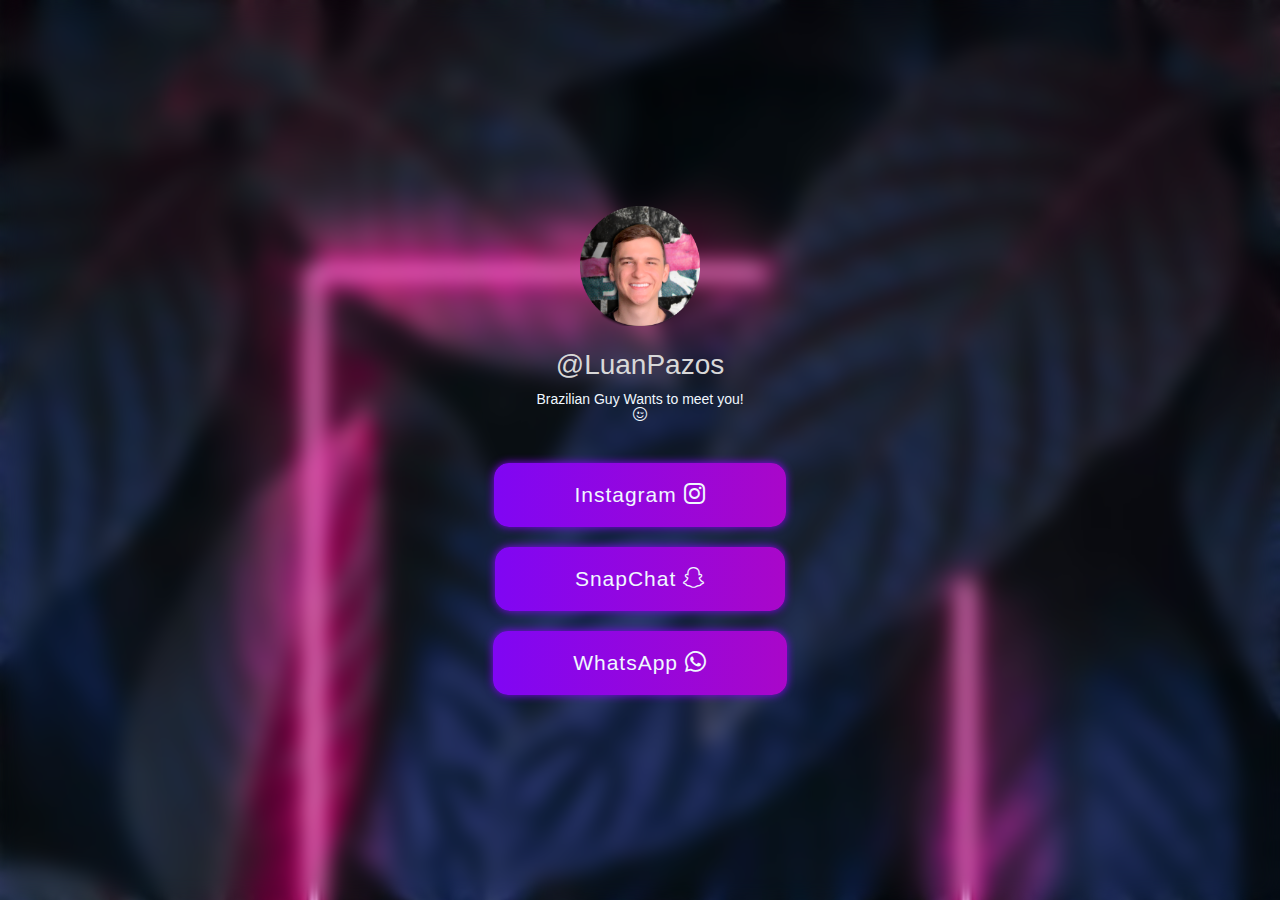
==== index.html @ 60bf1b03 "update 1.2" ====
<!DOCTYPE html>
<html lang="pt-br">
<head>
    <meta charset="UTF-8">
    <meta name="viewport" content="width=device-width, initial-scale=1.0">
    <title>LuanPazos</title>
    <link rel="stylesheet" href="style.css">
    <link rel="stylesheet" href="https://fonts.googleapis.com/css2?family=Roboto:wght@400;700&display=swap">
    <link rel="stylesheet" href="https://cdn.jsdelivr.net/npm/bootstrap-icons@1.11.3/font/bootstrap-icons.min.css">
    <link rel="icon" href="fotoperfil.png" type="image/x-icon">

</head>
<body>
  <div class="container"> 
    <header>
      <img src="fotoperfil.png" alt="" srcset="Minha foto de perfil">
      <h1>@LuanPazos</h1>
      <p>Brazilian Guy Wants to meet you!</p>
      <i class="bi bi-emoji-wink"></i>
    </header>

    <section class="botoes-links">
      <a href="https://instagram.com/luanpazos" target="_blank" class="link">
        <button class="degrade">
          <span>Instagram</span>
          <i class="bi bi-instagram"></i>
        </button>
      </a>

      <a href="https://snapchat.com/t/VVvEyVbK" target="_blank" class="link">
        <button class="degrade">
          <span>SnapChat</span>
          <i class="bi bi-snapchat"></i>
        </button>
      <a href="https://wa.me/5573999571174" target="_blank" class="link">
        <button class="degrade">
          <span>WhatsApp</span>
          <i class="bi bi-whatsapp"></i>
        </button>
    </section>
  </div>
</body>
</html>
---- style.css ----
*{
  margin: 0;
  padding: 0;
  box-sizing: border-box;
  font-family: 'Outfit', sans-serif;
}

html{
  height: 100vh;
  font-size: 14px;

}

body{
  background-color: #282828;
  height: 100%;
  background-image: url('background.jpg');
  background-repeat: no-repeat;
  background-size: cover;
  height: 100%;
}

body::before {
  content: "";
  position: absolute;
  top: 0;
  left: 0;
  width: 100%;
  height: 100%;
  background-image: url('background.jpg');
  background-repeat: no-repeat;
  background-size: cover;
  filter: blur(10px);
  z-index: -1;
}

.container{
  height: 100vh;
  max-width: 550px;
  margin: 0 auto;
  display: flex;
  flex-direction: column;
  justify-content: center;
  padding: 20px;
  color: aliceblue;
}

header{
  text-align: center;
  margin-bottom: 40px;

}

header img{
  max-width: 120px;
  margin-bottom: 20px;
}

header h1{
  font-size: 2rem;
  margin-bottom: 10px;
  color: #d8d8d8;
  font-weight: 400;
}

section.botoes-links{
  display: flex;
  flex-direction: column;
  align-items: center;
  gap: 20px;
}

a.link button{
  padding: 20px 80px;
  border: none;
  border-radius: 15px;
  color: aliceblue;
  font-size: 1.5rem;
  cursor: pointer;
  transition: background-color 0.3s;
  transition: .2s;
  background: linear-gradient(90deg, #8006f3 0%, #a907c9 100%);
  box-shadow: 0 0 8px #8006f3;
  font-weight: 500;
  
  letter-spacing: 1px;
  text-align: center;
  text-decoration: none;
  display: inline-block;
  width: 100%;

}




a.link button:hover{
  background-color: #b700ff;
  transform: scale(1.03);
}
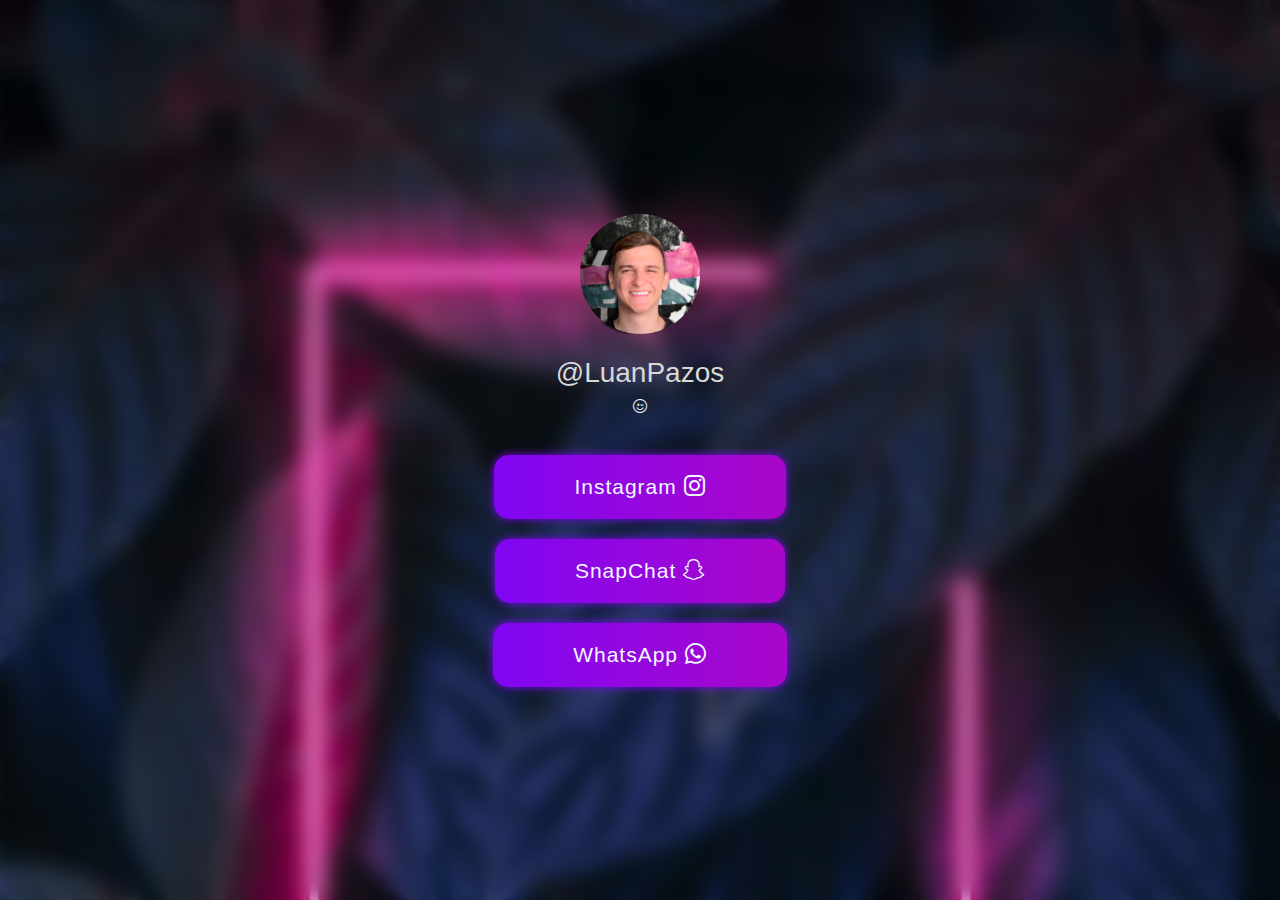
==== commit d021dd72: "Update index.html" ====
--- a/index.html
+++ b/index.html
@@ -15,7 +15,7 @@
     <header>
       <img src="fotoperfil.png" alt="" srcset="Minha foto de perfil">
       <h1>@LuanPazos</h1>
-      <p>Brazilian Guy Wants to meet you!</p>
+      <p></p>
       <i class="bi bi-emoji-wink"></i>
     </header>
 
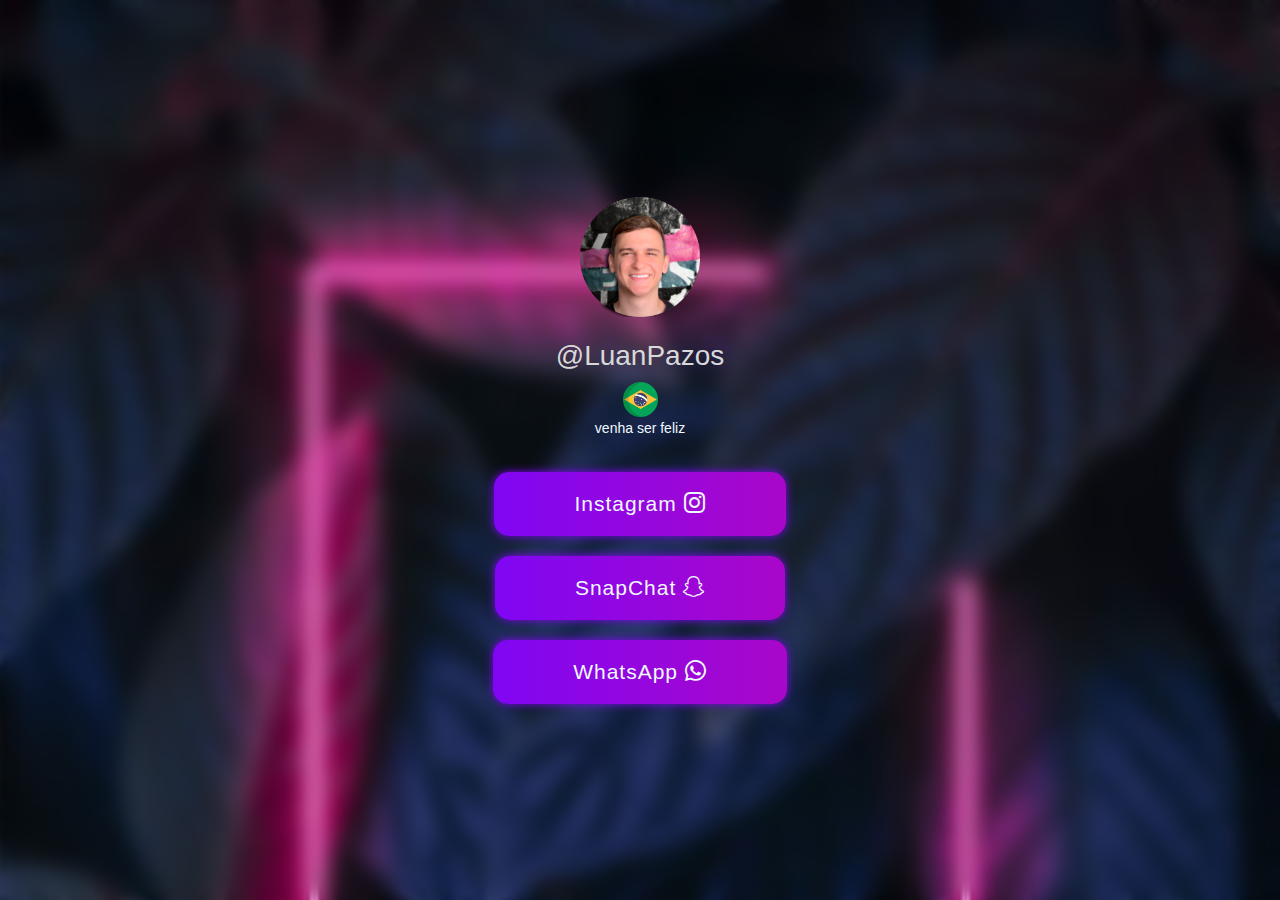
==== commit 21c6a42e: "update 1.5" ====
--- a/index.html
+++ b/index.html
@@ -11,12 +11,13 @@
 
 </head>
 <body>
-  <div class="container"> 
+  <div class="container">
     <header>
       <img src="fotoperfil.png" alt="" srcset="Minha foto de perfil">
       <h1>@LuanPazos</h1>
-      <p></p>
-      <i class="bi bi-emoji-wink"></i>
+      <p><img src="brazil-flag.png" alt="" class="flag"></p>
+      <p>venha ser feliz</p>
+      <img src="brazil-flag.png" alt="" srcset="brazil" class="flag">
     </header>
 
     <section class="botoes-links">
--- a/style.css
+++ b/style.css
@@ -47,8 +47,7 @@
 
 header{
   text-align: center;
-  margin-bottom: 40px;
-
+  margin-bottom: 20px;
 }
 
 header img{
@@ -56,12 +55,19 @@
   margin-bottom: 20px;
 }
 
+.flag{
+  width: 2.5rem;
+  margin: 0 auto;
+}
+
+
 header h1{
   font-size: 2rem;
   margin-bottom: 10px;
   color: #d8d8d8;
   font-weight: 400;
 }
+
 
 section.botoes-links{
   display: flex;
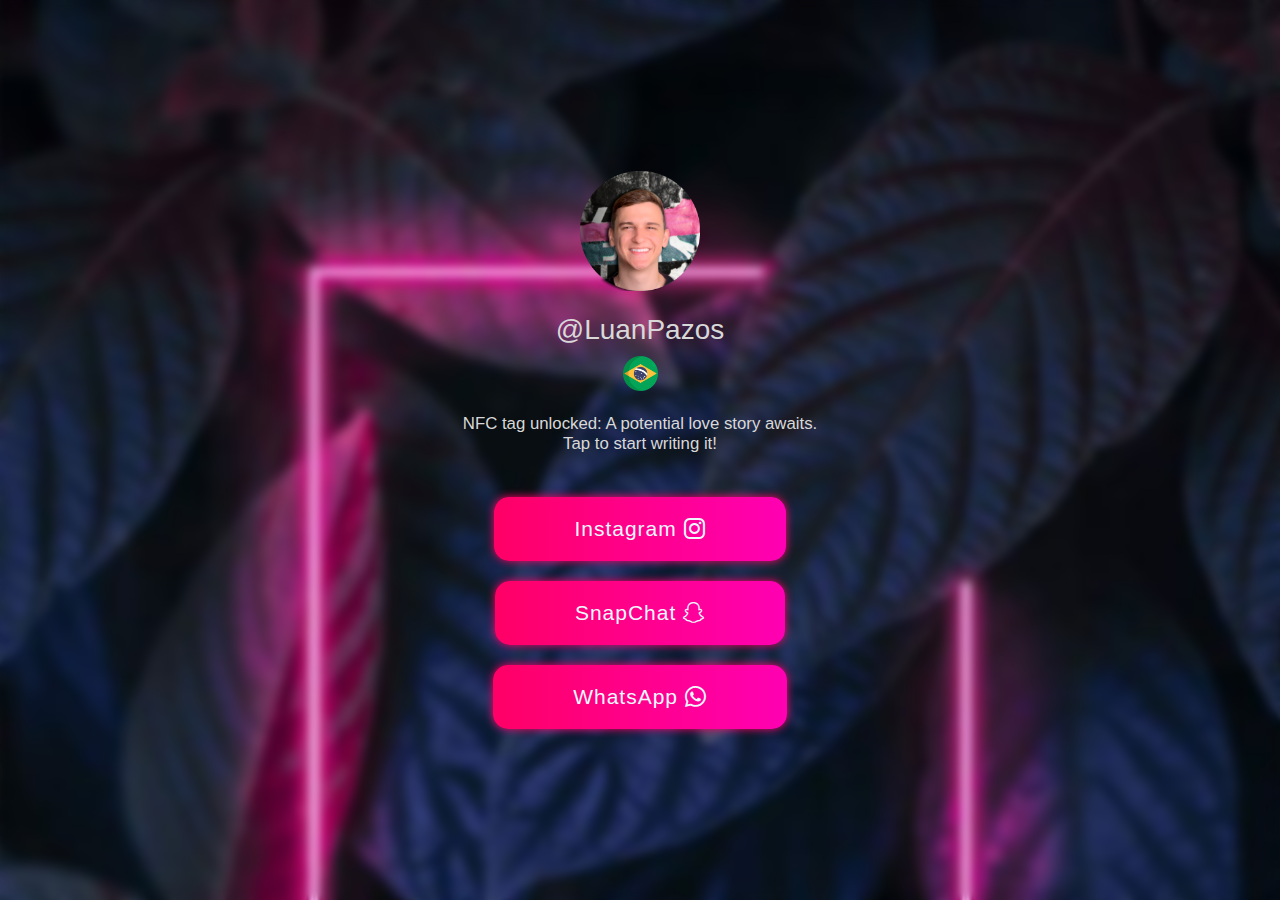
==== commit ce63b5ea: "2.0" ====
--- a/index.html
+++ b/index.html
@@ -16,7 +16,8 @@
       <img src="fotoperfil.png" alt="" srcset="Minha foto de perfil">
       <h1>@LuanPazos</h1>
       <p><img src="brazil-flag.png" alt="" class="flag"></p>
-      <p>venha ser feliz</p>
+      <p class="frase">NFC tag unlocked: A potential love story awaits.</p>
+      <p class="frase">Tap to start writing it!</p>
       <img src="brazil-flag.png" alt="" srcset="brazil" class="flag">
     </header>
 
--- a/style.css
+++ b/style.css
@@ -30,7 +30,7 @@
   background-image: url('background.jpg');
   background-repeat: no-repeat;
   background-size: cover;
-  filter: blur(10px);
+  filter: blur(5px);
   z-index: -1;
 }
 
@@ -57,7 +57,7 @@
 
 .flag{
   width: 2.5rem;
-  margin: 0 auto;
+  margin: .9 1;
 }
 
 
@@ -66,6 +66,13 @@
   margin-bottom: 10px;
   color: #d8d8d8;
   font-weight: 400;
+}
+
+.frase{
+  font-size: 1.2rem;
+  color: #d8d8d8;
+  font-weight: 400;
+
 }
 
 
@@ -85,8 +92,8 @@
   cursor: pointer;
   transition: background-color 0.3s;
   transition: .2s;
-  background: linear-gradient(90deg, #8006f3 0%, #a907c9 100%);
-  box-shadow: 0 0 8px #8006f3;
+  background: linear-gradient(90deg, #ff0066 0%, #ff00b3 100%);
+  box-shadow: 0 0 8px #ff0066;
   font-weight: 500;
   
   letter-spacing: 1px;
@@ -97,14 +104,89 @@
 
 }
 
-
-
-
 a.link button:hover{
   background-color: #b700ff;
   transform: scale(1.03);
 }
 
+a.link button:active{
+  transform: scale(0.98);
+}
+
+a.link button:focus{
+  outline: none;
+}
+
+
+/* Media Queries */
+@media (max-width: 768px){
+  .container{
+    padding: 10px;
+  }
+
+  header h1{
+    font-size: 1.5rem;
+  }
+
+  a.link button{
+    padding: 15px 60px;
+  }
+
+}
+
+@media (max-width: 480px){
+  header h1{
+    font-size: 1.2rem;
+  }
+
+  a.link button{
+    padding: 10px 40px;
+  }
+
+}
+
+/* Path: index.js */
+import React from 'react';
+import ReactDOM from 'react-dom';
+import App from './App';
+import './style.css';
+
+ReactDOM.render(
+  <React.StrictMode>
+    <App />
+  </React.StrictMode>,
+  document.getElementById('root')
+);
+
+/* Path: App.js */
+import React from 'react';
+import './style.css';
+
+function App() {
+  return (
+    <div className="container">
+      <header>
+        <img src="logo.png" alt="Logo" />
+        <h1>Seja bem-vindo!</h1>
+      </header>
+
+      <section className="botoes-links">
+        <a href="https://www.google.com" className="link">
+          <button>Google</button>
+        </a>
+        <a href="https://www.facebook.com" className="link">
+          <button>Facebook</button>
+        </a>
+        <a href="https://www.instagram.com" className="link">
+          <button>Instagram</button>
+        </a>
+      </section>
+
+      <footer>
+        <p>Feito com ❤ por <a href="http//instagram.com/luanpazos" target="_blank" rel="noreferrer">Luan Pazos</a></p>
+      </footer>
+    </div>
+  );
 
 
 
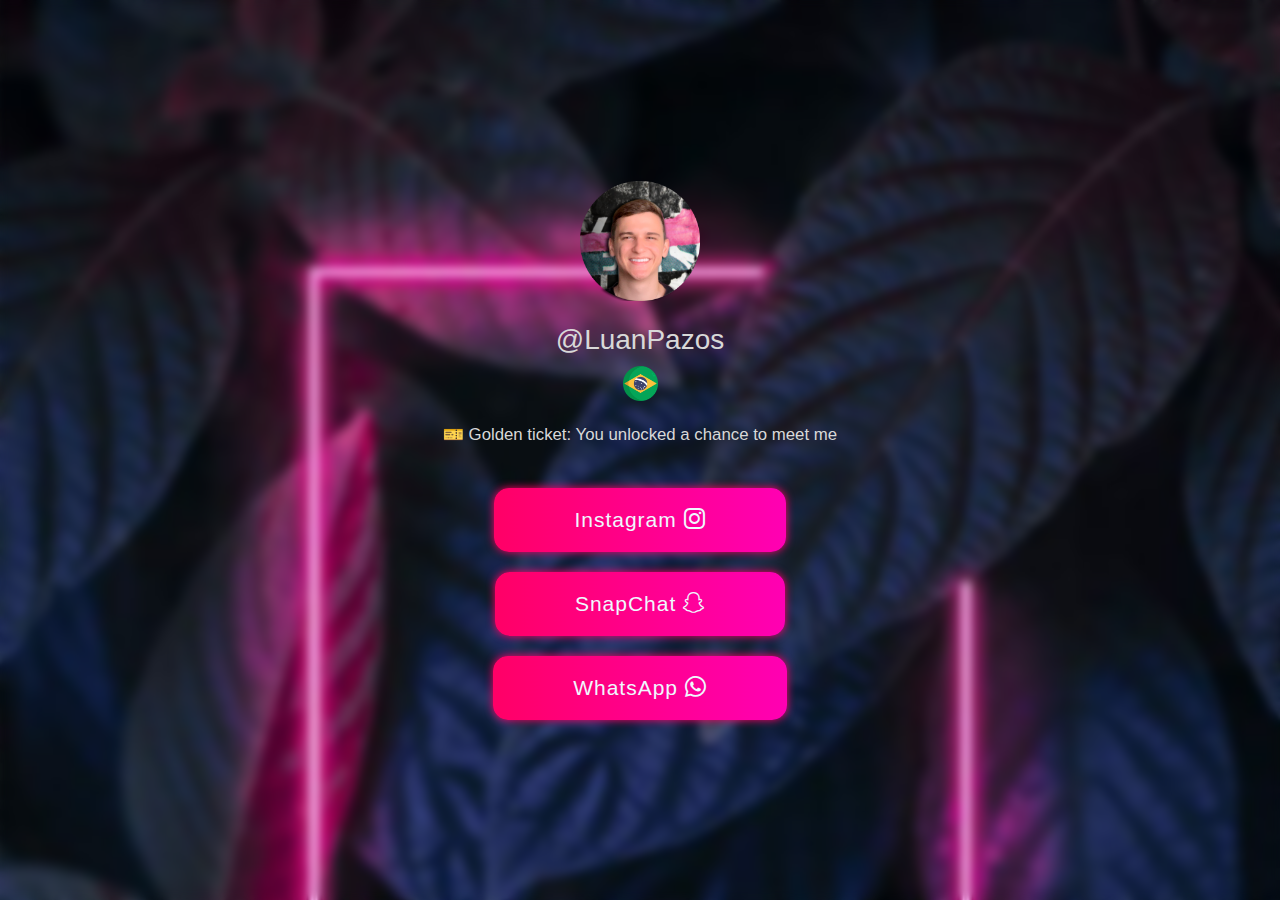
==== commit b460272e: "Update index.html" ====
--- a/index.html
+++ b/index.html
@@ -16,8 +16,7 @@
       <img src="fotoperfil.png" alt="" srcset="Minha foto de perfil">
       <h1>@LuanPazos</h1>
       <p><img src="brazil-flag.png" alt="" class="flag"></p>
-      <p class="frase">NFC tag unlocked: A potential love story awaits.</p>
-      <p class="frase">Tap to start writing it!</p>
+      <p class="frase">🎫 Golden ticket: You unlocked a chance to meet me</p>
       <img src="brazil-flag.png" alt="" srcset="brazil" class="flag">
     </header>
 
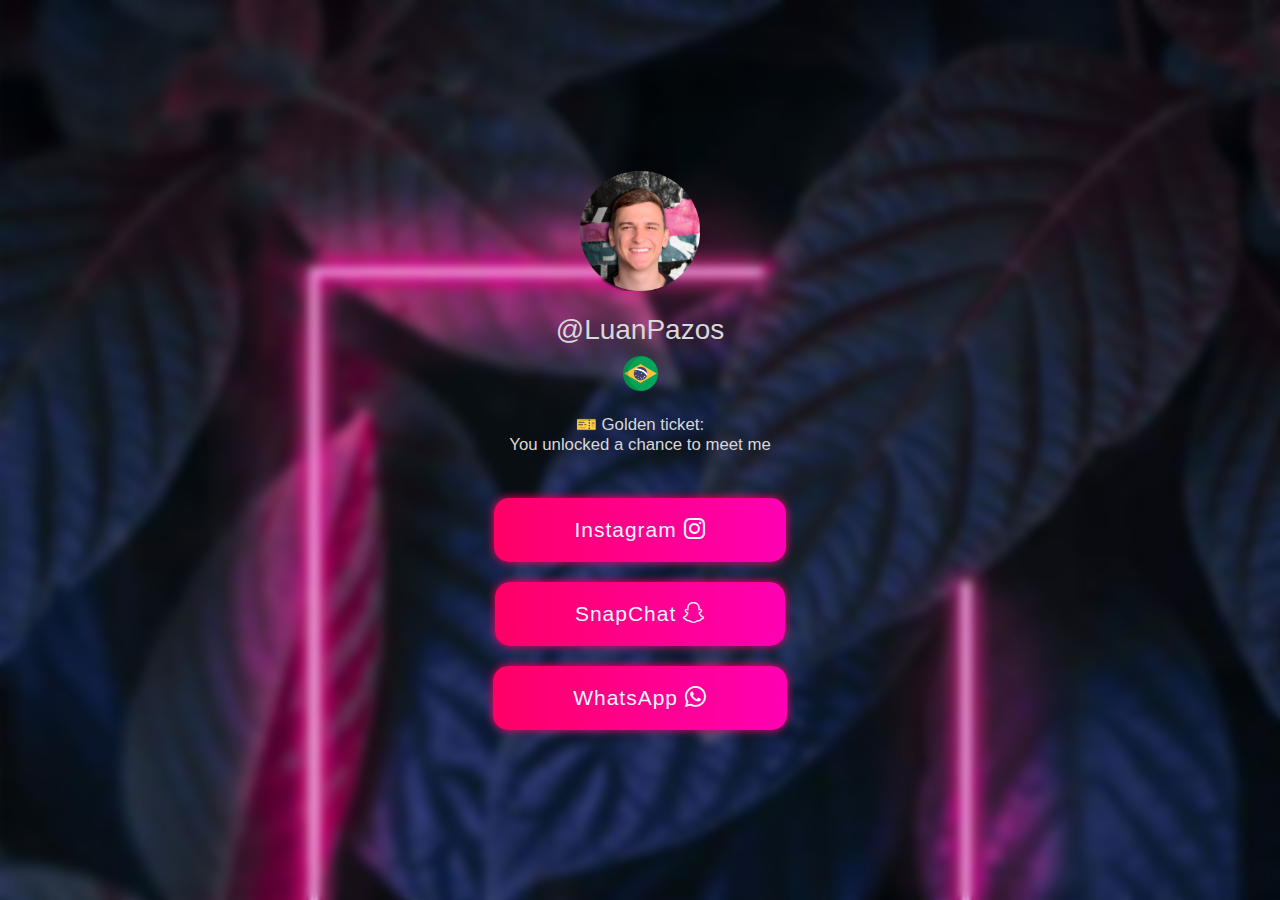
==== commit 460c02d7: "Update index.html" ====
--- a/index.html
+++ b/index.html
@@ -16,7 +16,8 @@
       <img src="fotoperfil.png" alt="" srcset="Minha foto de perfil">
       <h1>@LuanPazos</h1>
       <p><img src="brazil-flag.png" alt="" class="flag"></p>
-      <p class="frase">🎫 Golden ticket: You unlocked a chance to meet me</p>
+      <p class="frase">🎫 Golden ticket:</p>
+        <p class="frase">You unlocked a chance to meet me</p>
       <img src="brazil-flag.png" alt="" srcset="brazil" class="flag">
     </header>
 
--- a/style.css
+++ b/style.css
@@ -55,10 +55,7 @@
   margin-bottom: 20px;
 }
 
-.flag{
-  width: 2.5rem;
-  margin: .9 1;
-}
+
 
 
 header h1{
@@ -66,6 +63,10 @@
   margin-bottom: 10px;
   color: #d8d8d8;
   font-weight: 400;
+}
+
+.flag{
+  width: 2.5rem;
 }
 
 .frase{
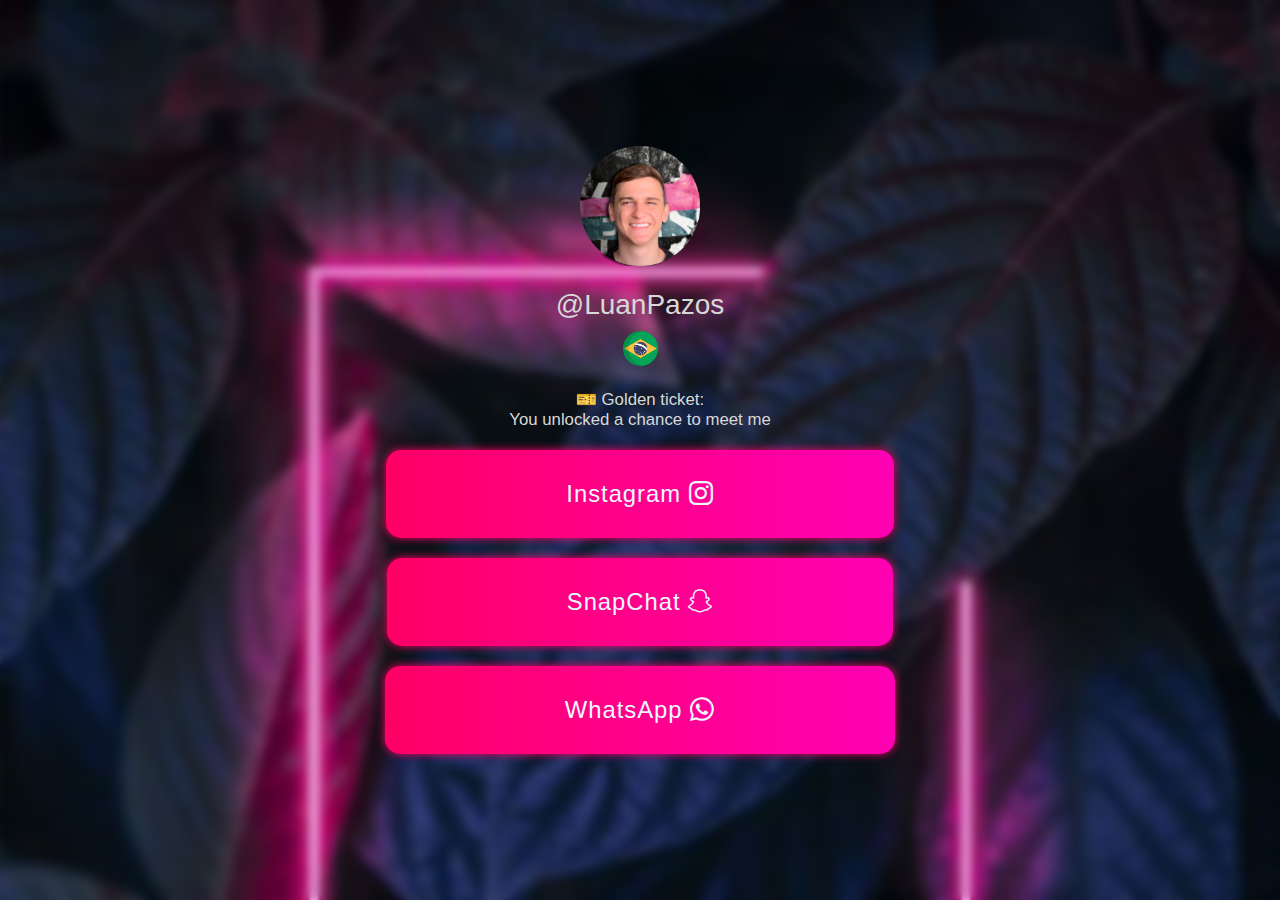
==== commit 69b980fb: "Update index.html" ====
--- a/index.html
+++ b/index.html
@@ -17,8 +17,7 @@
       <h1>@LuanPazos</h1>
       <p><img src="brazil-flag.png" alt="" class="flag"></p>
       <p class="frase">🎫 Golden ticket:</p>
-        <p class="frase">You unlocked a chance to meet me</p>
-      <img src="brazil-flag.png" alt="" srcset="brazil" class="flag">
+      <p class="frase">You unlocked a chance to meet me</p>
     </header>
 
     <section class="botoes-links">
--- a/style.css
+++ b/style.css
@@ -1,20 +1,19 @@
-*{
+* {
   margin: 0;
   padding: 0;
   box-sizing: border-box;
-  font-family: 'Outfit', sans-serif;
+  font-family: "Outfit", sans-serif;
 }
 
-html{
+html {
   height: 100vh;
   font-size: 14px;
-
 }
 
-body{
+body {
   background-color: #282828;
   height: 100%;
-  background-image: url('background.jpg');
+  background-image: url("background.jpg");
   background-repeat: no-repeat;
   background-size: cover;
   height: 100%;
@@ -27,14 +26,14 @@
   left: 0;
   width: 100%;
   height: 100%;
-  background-image: url('background.jpg');
+  background-image: url("background.jpg");
   background-repeat: no-repeat;
   background-size: cover;
   filter: blur(5px);
   z-index: -1;
 }
 
-.container{
+.container {
   height: 100vh;
   max-width: 550px;
   margin: 0 auto;
@@ -45,46 +44,41 @@
   color: aliceblue;
 }
 
-header{
+header {
   text-align: center;
   margin-bottom: 20px;
 }
 
-header img{
+header img {
   max-width: 120px;
   margin-bottom: 20px;
 }
 
-
-
-
-header h1{
+header h1 {
   font-size: 2rem;
   margin-bottom: 10px;
   color: #d8d8d8;
   font-weight: 400;
 }
 
-.flag{
+.flag {
   width: 2.5rem;
 }
 
-.frase{
+.frase {
   font-size: 1.2rem;
   color: #d8d8d8;
   font-weight: 400;
-
 }
 
-
-section.botoes-links{
+section.botoes-links {
   display: flex;
   flex-direction: column;
   align-items: center;
   gap: 20px;
 }
 
-a.link button{
+a.link button {
   padding: 20px 80px;
   border: none;
   border-radius: 15px;
@@ -92,103 +86,94 @@
   font-size: 1.5rem;
   cursor: pointer;
   transition: background-color 0.3s;
-  transition: .2s;
+  transition: 0.2s;
   background: linear-gradient(90deg, #ff0066 0%, #ff00b3 100%);
   box-shadow: 0 0 8px #ff0066;
   font-weight: 500;
-  
+
   letter-spacing: 1px;
   text-align: center;
   text-decoration: none;
   display: inline-block;
   width: 100%;
-
 }
 
-a.link button:hover{
+a.link button:hover {
   background-color: #b700ff;
   transform: scale(1.03);
 }
 
-a.link button:active{
+a.link button:active {
   transform: scale(0.98);
 }
 
-a.link button:focus{
+a.link button:focus {
   outline: none;
 }
 
+/* Media Queries */
 
-/* Media Queries */
-@media (max-width: 768px){
-  .container{
+@media (min-width: 1024px) {
+  .container {
+    padding: 15px;
+  }
+
+  header h1 {
+    font-size: 2rem;
+  }
+
+  a.link button {
+    padding: 30px 180px;
+    font-size: 1.7rem;
+  }
+}
+
+@media (max-width: 1024px) and (min-width: 768px) {
+  .container {
+    padding: 15px;
+  }
+
+  header h1 {
+    font-size: 1.8rem;
+  }
+
+  a.link button {
+    padding: 25px 70px;
+  }
+}
+
+@media (max-width: 768px) {
+  .container {
     padding: 10px;
   }
 
-  header h1{
+  header h1 {
+    font-size: 1.8rem;
+  }
+
+  a.link button {
+    padding: 25px 70px;
+  }
+}
+
+@media (max-width: 480px) {
+  header h1 {
     font-size: 1.5rem;
   }
 
-  a.link button{
-    padding: 15px 60px;
+  a.link button {
+    padding: 20px 60px;
   }
-
 }
 
-@media (max-width: 480px){
-  header h1{
+@media (max-width: 320px) {
+  header h1 {
     font-size: 1.2rem;
   }
 
-  a.link button{
-    padding: 10px 40px;
+  a.link button {
+    padding: 15px 50px;
   }
-
 }
 
-/* Path: index.js */
-import React from 'react';
-import ReactDOM from 'react-dom';
-import App from './App';
-import './style.css';
 
-ReactDOM.render(
-  <React.StrictMode>
-    <App />
-  </React.StrictMode>,
-  document.getElementById('root')
-);
-
-/* Path: App.js */
-import React from 'react';
-import './style.css';
-
-function App() {
-  return (
-    <div className="container">
-      <header>
-        <img src="logo.png" alt="Logo" />
-        <h1>Seja bem-vindo!</h1>
-      </header>
-
-      <section className="botoes-links">
-        <a href="https://www.google.com" className="link">
-          <button>Google</button>
-        </a>
-        <a href="https://www.facebook.com" className="link">
-          <button>Facebook</button>
-        </a>
-        <a href="https://www.instagram.com" className="link">
-          <button>Instagram</button>
-        </a>
-      </section>
-
-      <footer>
-        <p>Feito com ❤ por <a href="http//instagram.com/luanpazos" target="_blank" rel="noreferrer">Luan Pazos</a></p>
-      </footer>
-    </div>
-  );
-
-
-
-
